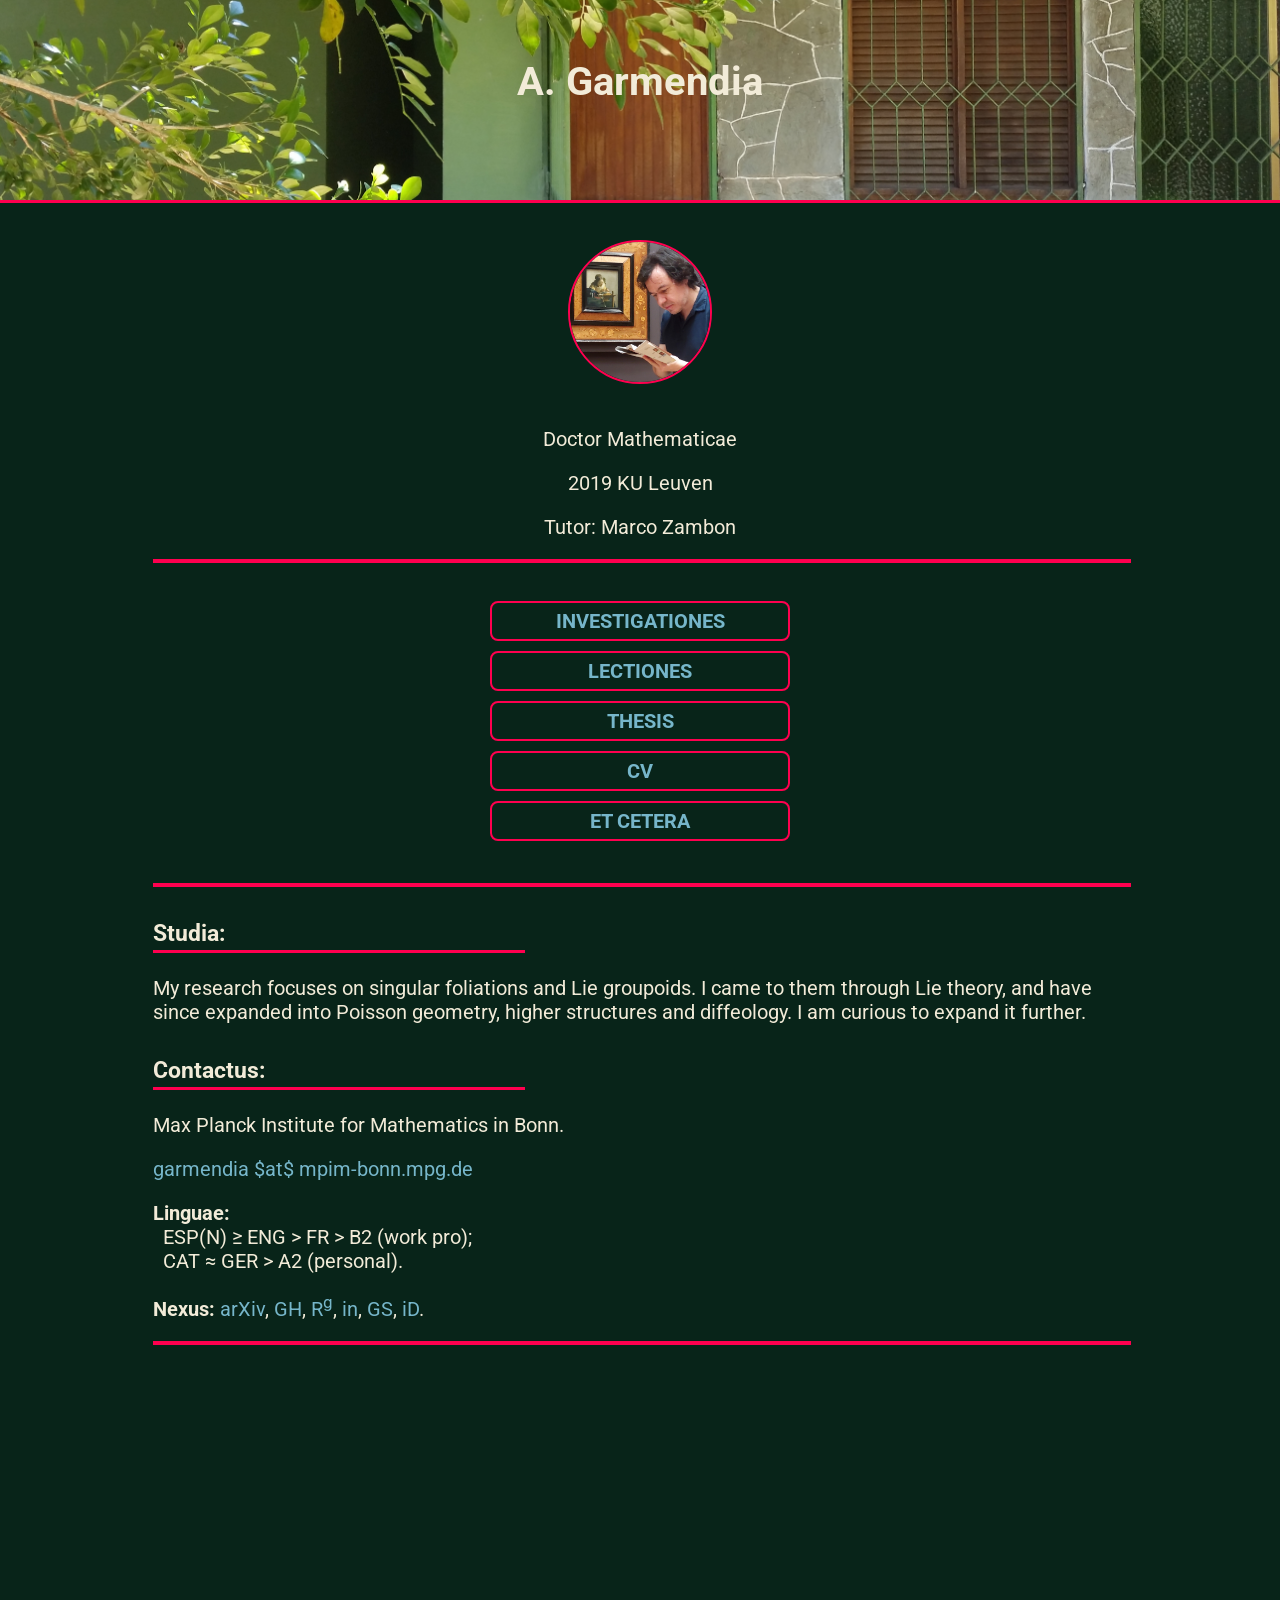
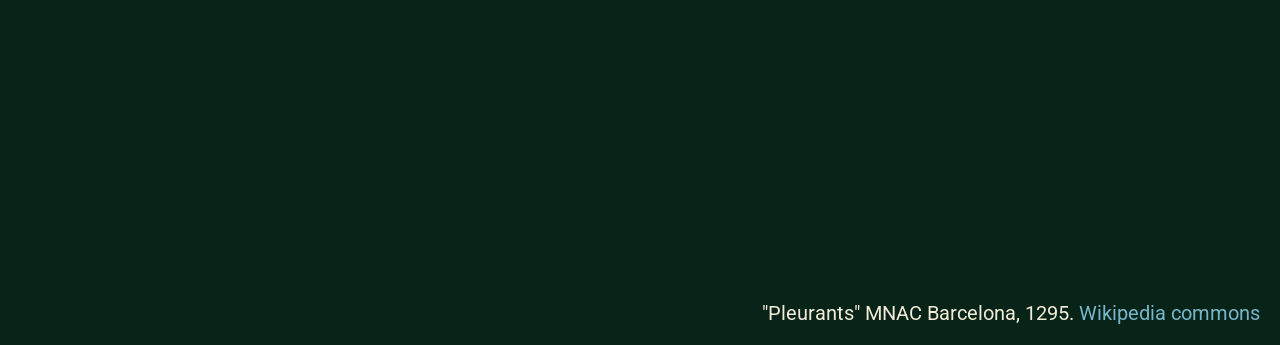
==== index.html @ 1e1d066b "Update contact information and language details" ====
<!DOCTYPE html>

<html lang="en">

<head>
	<link rel="stylesheet" href="../styles/mstyle.css">

<link rel="icon" type="image/png" href="/files/truth.png">
    <meta charset="utf-8">
    <meta name="author" content="A. Garmendia">
    <meta name="description" content="A. Garmendia's Home">
	<meta name="viewport" content="width=device-width, initial-scale=1.0">
    <title>A. Garmendia's Home</title>
</head>
  
<body>
    
    <header>
      <div class="htaco">
      <h1>A. Garmendia</h1>
      </div>
    </header>
    
<main>
	<div class="itaco">
  		<figure>
  			<img class="propic"
      alt="imago mei"
  				src="../files/foto.jpg"
  				loading="lazy"
				>
  		</figure>
		</div>
    <section>
	<div class="htaco">
<p> Doctor Mathematicae </p>

<p>2019 KU Leuven</p>

<p>Tutor: Marco Zambon</p>
	<hr style="border: 2px solid var(--bcol); width: 100%;">
	</div>
	
 
  	
    <section>
	
<div class="butaco">
<a href="/pub/" class="square-button">INVESTIGATIONES</a>
<a href="/teach/" class="square-button">LECTIONES</a>
<a href="https://arxiv.org/pdf/2107.10502" class="square-button">THESIS</a>
<a href="/cv/" class="square-button">CV</a>
<a href="/misc/" class="square-button">ET CETERA</a>
</div>
  </section>

	    <section>
	<div class="taco">
		<hr style="border: 2px solid var(--bcol); width: 100%;">	
		
	<h3 class="hsec">Studia:</h3>
		<p>My research focuses on singular foliations and Lie groupoids. I came to them through Lie theory, and have since expanded into Poisson geometry, higher structures and diffeology. I am curious to expand it further. </p>

	<h3 class="hsec">Contactus:</h3>
		<p>Max Planck Institute for Mathematics in Bonn.</p>
	 <p style="color:var(--lcol)">   garmendia $at$ mpim-bonn.mpg.de</p>
		<p> <strong>Linguae:</strong> <br> &nbsp; ESP(N) ≥ ENG > FR > B2 (work pro); <br> &nbsp; CAT ≈ GER > A2 (personal).</p>
<p> <strong>Nexus:</strong> <a href="https://arxiv.org/search/math?searchtype=author&query=Garmendia,+A" > arXiv</a>, <a href="https://github.com/Algardiagon"> GH</a>, <a href="https://www.researchgate.net/profile/Alfonso-Garmendia-2"> R<sup>g</sup></a>, <a href="https://www.linkedin.com/in/alfonso-garmendia-396795205/"> in</a>, <a href="https://scholar.google.com/citations?user=NTgsOb4AAAAJ&hl=en"> GS</a>, <a href="https://orcid.org/0000-0002-2888-3824"> iD</a>.
</p>
	<hr style="border: 2px solid var(--bcol); width: 100%;">	
  	</div>
  </section>
	
	<!--  <div style="margin-top: 200px;"></div> -->
	
		
	<footer class="page-end">

  				<p>"Pleurants" MNAC Barcelona, 1295.<br class="mob"> <a href="https://commons.wikimedia.org/wiki/File:Pleurants_-_Google_Art_Project.jpg" target="_blank" rel="noopener">Wikipedia commons</a>
				</p>
  	
	
  
	</footer>

		

  </main>
</body>
  
</html>
---- styles/mstyle.css ----
@import url('https://fonts.googleapis.com/css2?family=Roboto:wght@400;500;700&display=swap');


:root {
    --col: #1F8A3B; /*green */
    --bcol: #ff004f; /*red */
    --lcol: #76b6ca; /*blue */
	--gcol: #082419; /*greenboard */
	--wcol: #F2EBD8; /*white */
--hcol: #DAA520; /*Goldr */
    --heading-font: 'roboto', sans-serif;
    --body-font: 'roboto', sans-serif;
}

/* green blackboard #082419; */

h1, h2, h3 {
    font-family: var(--heading-font);
}


body {
	 margin: 0;
    font-family: var(--body-font);
    font-size: 20px;
    background-color: var(--gcol);
    color: var(--wcol);
}

header h1 a {
    padding: 0;
}

header {
 background-image: url("../files/casa.jpg");
  background-size: cover;
  background-position: center;
  background-repeat: no-repeat;

  height: 180px;
  display: flex;
  justify-content: center;
  align-items: center;
	
    padding: 10px;
    background-color: #111111;
    border-bottom: 3px solid var(--bcol);
}

.hsec {
    margin-top: 2rem;
    border-bottom: 3px solid var(--bcol);
    padding-bottom: 3px;
    width: 38.2%;
}



.taco {
    width: 100%;
    max-width: 1000px;
    margin: 0 auto 1cm;
    box-sizing: border-box;
    padding: 0 13px;
}

.htaco {
    width: 100%;
    max-width: 1000px;
    margin: 0 auto 1cm;
    box-sizing: border-box;
    padding: 0 13px;
    text-align: center
}

.itaco {
 	width: 80%;
    max-width: 900px;
    margin: 0 auto 1cm;
    padding-top: 17px;
	  text-align: center
}

/* Links */

a {
    text-decoration: none;
    color: var(--lcol);
    transition: color 0.5s;
}

a:hover{
    color: var(--hcol);
}

nav {
    display: flex;
    gap: 10px;
}


figure {
    margin: 1em auto;
}

.picture {
    max-width: 100%;
    height: auto;
    display: block;
}

.propic {
    width: 140px;
    height: 140px;
    object-fit: cover;
    border-radius: 50%;
	border: 2px solid var(--bcol);
}

img.picture ~ figcaption {
    text-align: center;
}

.butaco {
  display: flex;
  flex-direction: column;
  align-items: center;
  justify-content: center;
  width: 100%;
  gap: 10px;
  padding-bottom: 32px;
}

.square-button {
	 display: flex;
  justify-content: center;
  align-items: center;

  width: 300px;
  min-width: 300px;
  max-width: 300px;

  height: 40px;
  min-height: 40px;

  box-sizing: border-box;
  flex-shrink: 0;

  background-color: var(--gcol);
  color: var(--lcol);
  text-decoration: none;
  border-radius: 8px;
  font-weight: bold;
	border: 2px solid var(--bcol);
}

.square-button:hover,
.square-button:focus-visible {
    background-color: var(--hcol);
    border: 2px solid var(--lcol);
    color: var(--gcol);
    outline: none;
}


.mob {
  display: none;
}

.page-end {
	position: relative;
	background-image: url("https://upload.wikimedia.org/wikipedia/commons/thumb/a/ab/Pleurants_-_Google_Art_Project.jpg/960px-Pleurants_-_Google_Art_Project.jpg");
background-size: cover;
  background-repeat: no-repeat;
	  background-position: top;
	height: 400px;
    margin-top: 100px;
    padding-bottom: 100px;
	align-items: flex-end;
}

.page-end p {
    position: absolute;
    bottom: 20px;
    right: 20px;

    text-align: right;
    margin: 0;
}

@media (max-width: 768px) {
  .mob {
    display: block;
  }
}
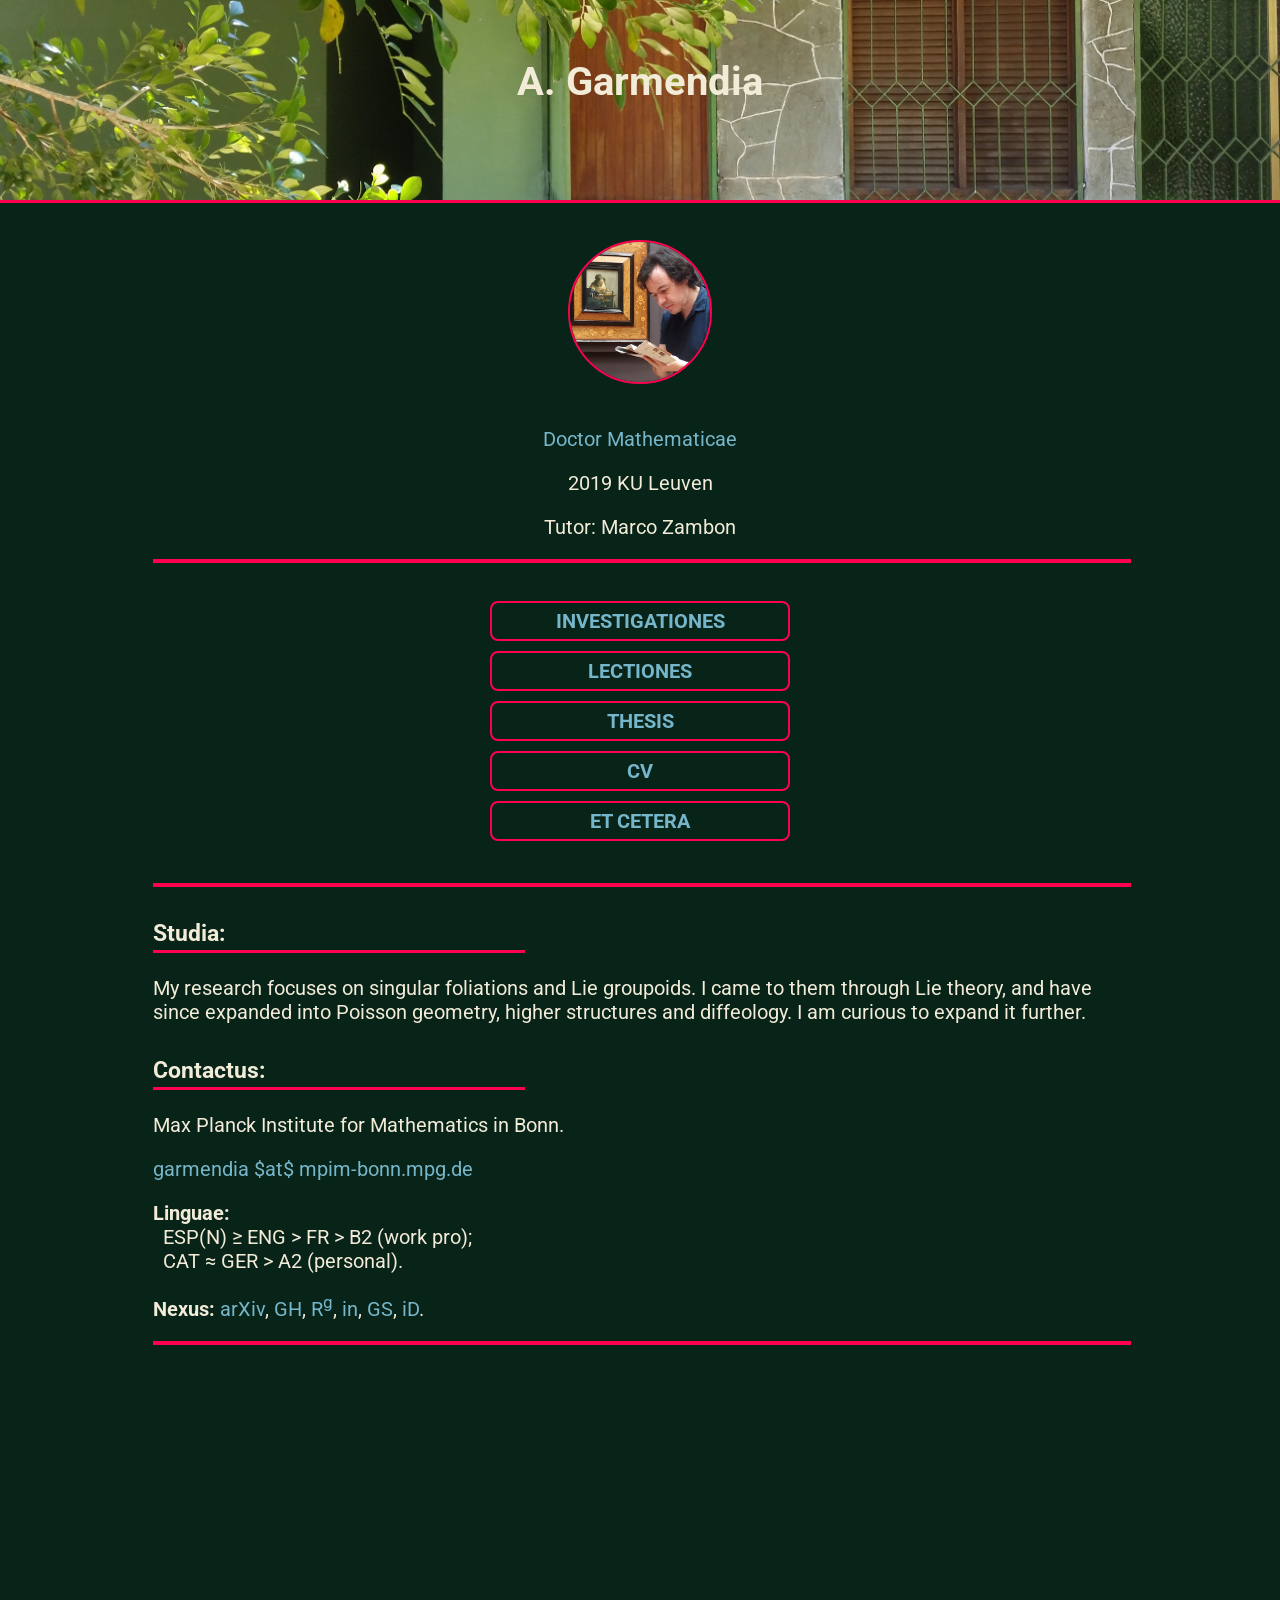
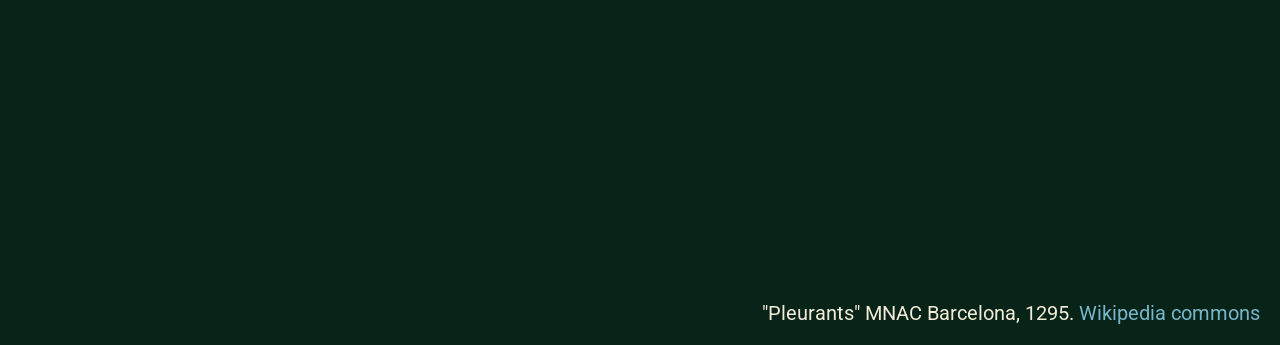
==== commit e243c9fc: "Update Doctor Mathematicae to be a hyperlink" ====
--- a/index.html
+++ b/index.html
@@ -33,7 +33,7 @@
 		</div>
     <section>
 	<div class="htaco">
-<p> Doctor Mathematicae </p>
+<p> <a href="https://www.mathgenealogy.org/id.php?id=251918">Doctor Mathematicae </a></p>
 
 <p>2019 KU Leuven</p>
 
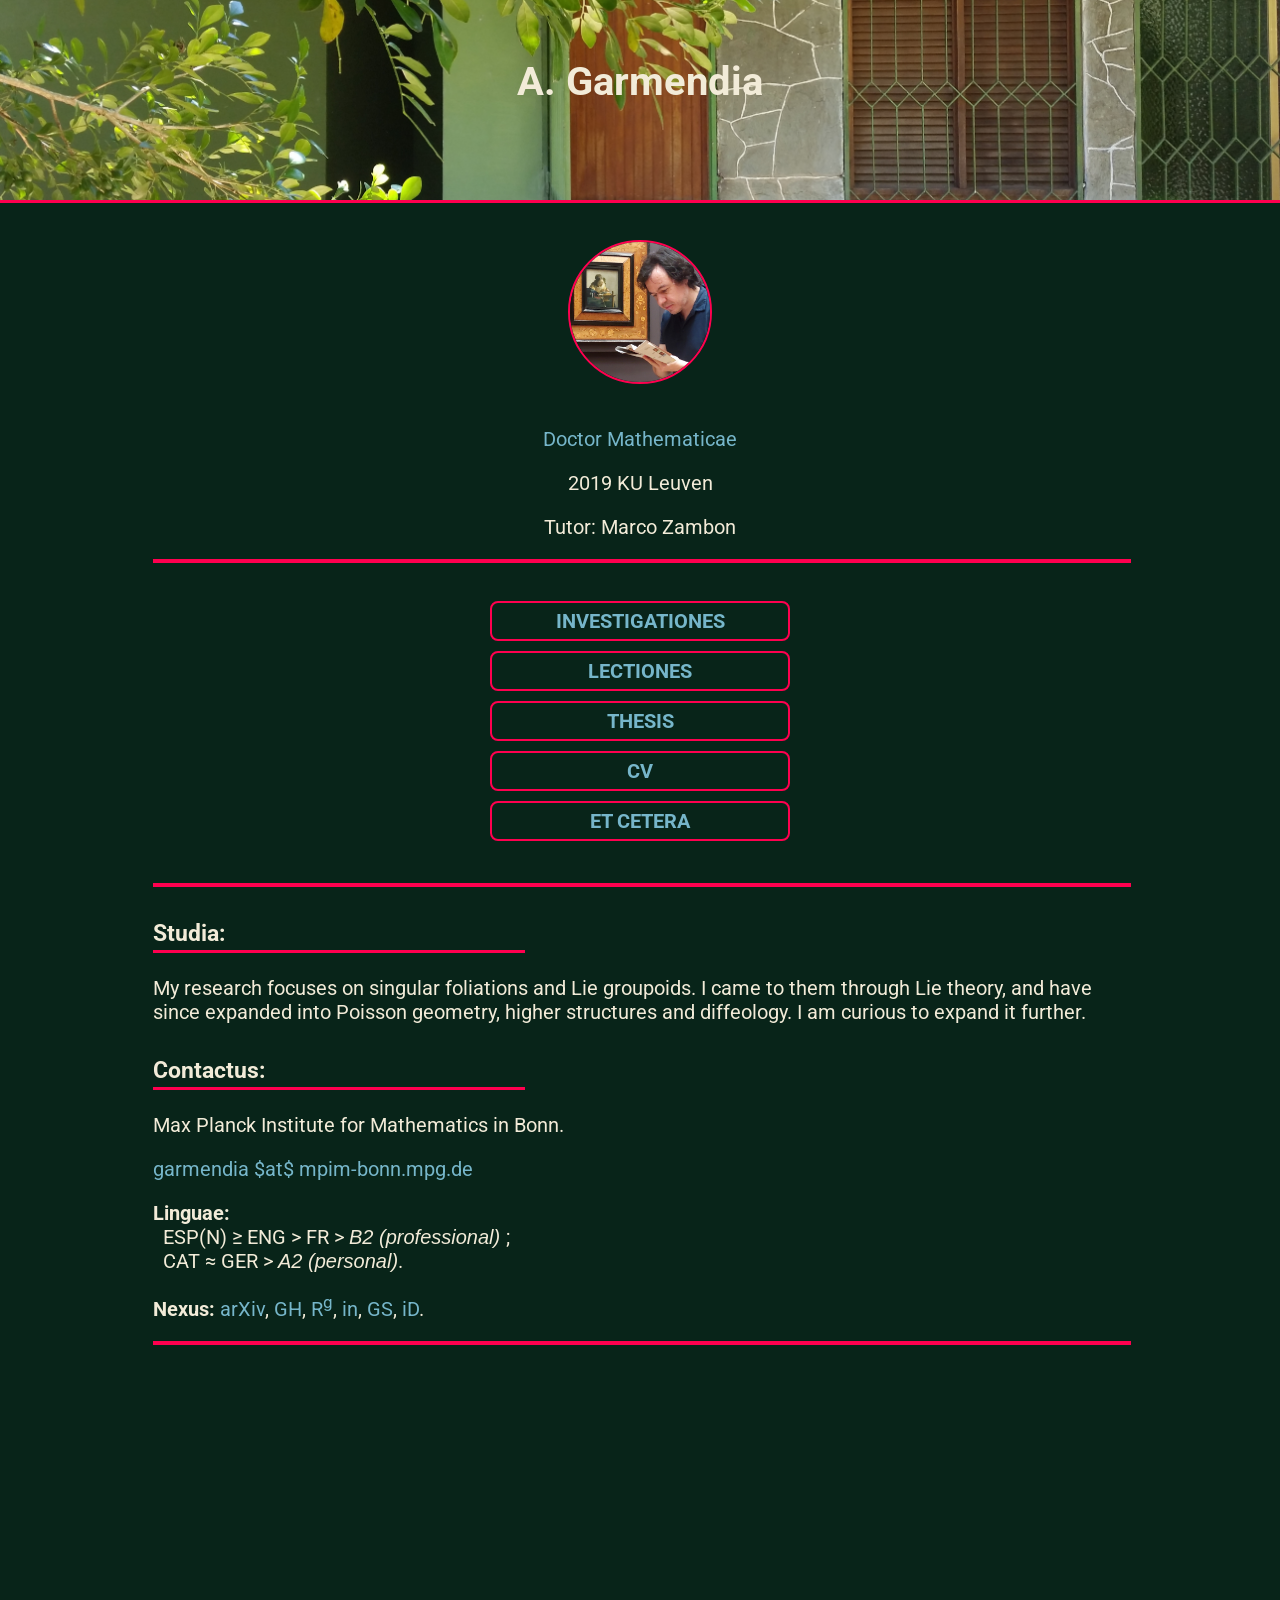
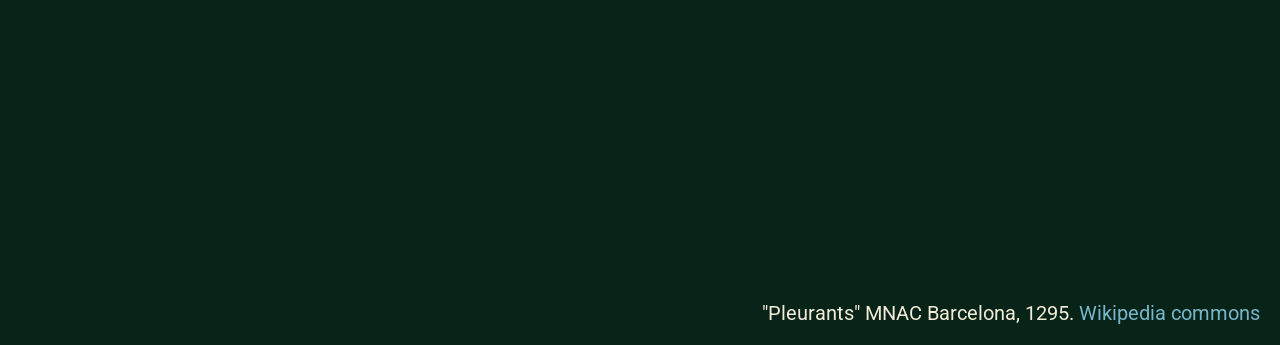
==== commit 4cb027f8: "Refine language proficiency details in contact section Updated language proficiency description for " ====
--- a/index.html
+++ b/index.html
@@ -64,7 +64,7 @@
 	<h3 class="hsec">Contactus:</h3>
 		<p>Max Planck Institute for Mathematics in Bonn.</p>
 	 <p style="color:var(--lcol)">   garmendia $at$ mpim-bonn.mpg.de</p>
-		<p> <strong>Linguae:</strong> <br> &nbsp; ESP(N) ≥ ENG > FR > B2 (work pro); <br> &nbsp; CAT ≈ GER > A2 (personal).</p>
+		<p> <strong>Linguae:</strong> <br> &nbsp; ESP(N) ≥ ENG > FR > <i> B2 (professional) </i>; <br> &nbsp; CAT ≈ GER > <i> A2 (personal)</i>.</p>
 <p> <strong>Nexus:</strong> <a href="https://arxiv.org/search/math?searchtype=author&query=Garmendia,+A" > arXiv</a>, <a href="https://github.com/Algardiagon"> GH</a>, <a href="https://www.researchgate.net/profile/Alfonso-Garmendia-2"> R<sup>g</sup></a>, <a href="https://www.linkedin.com/in/alfonso-garmendia-396795205/"> in</a>, <a href="https://scholar.google.com/citations?user=NTgsOb4AAAAJ&hl=en"> GS</a>, <a href="https://orcid.org/0000-0002-2888-3824"> iD</a>.
 </p>
 	<hr style="border: 2px solid var(--bcol); width: 100%;">	
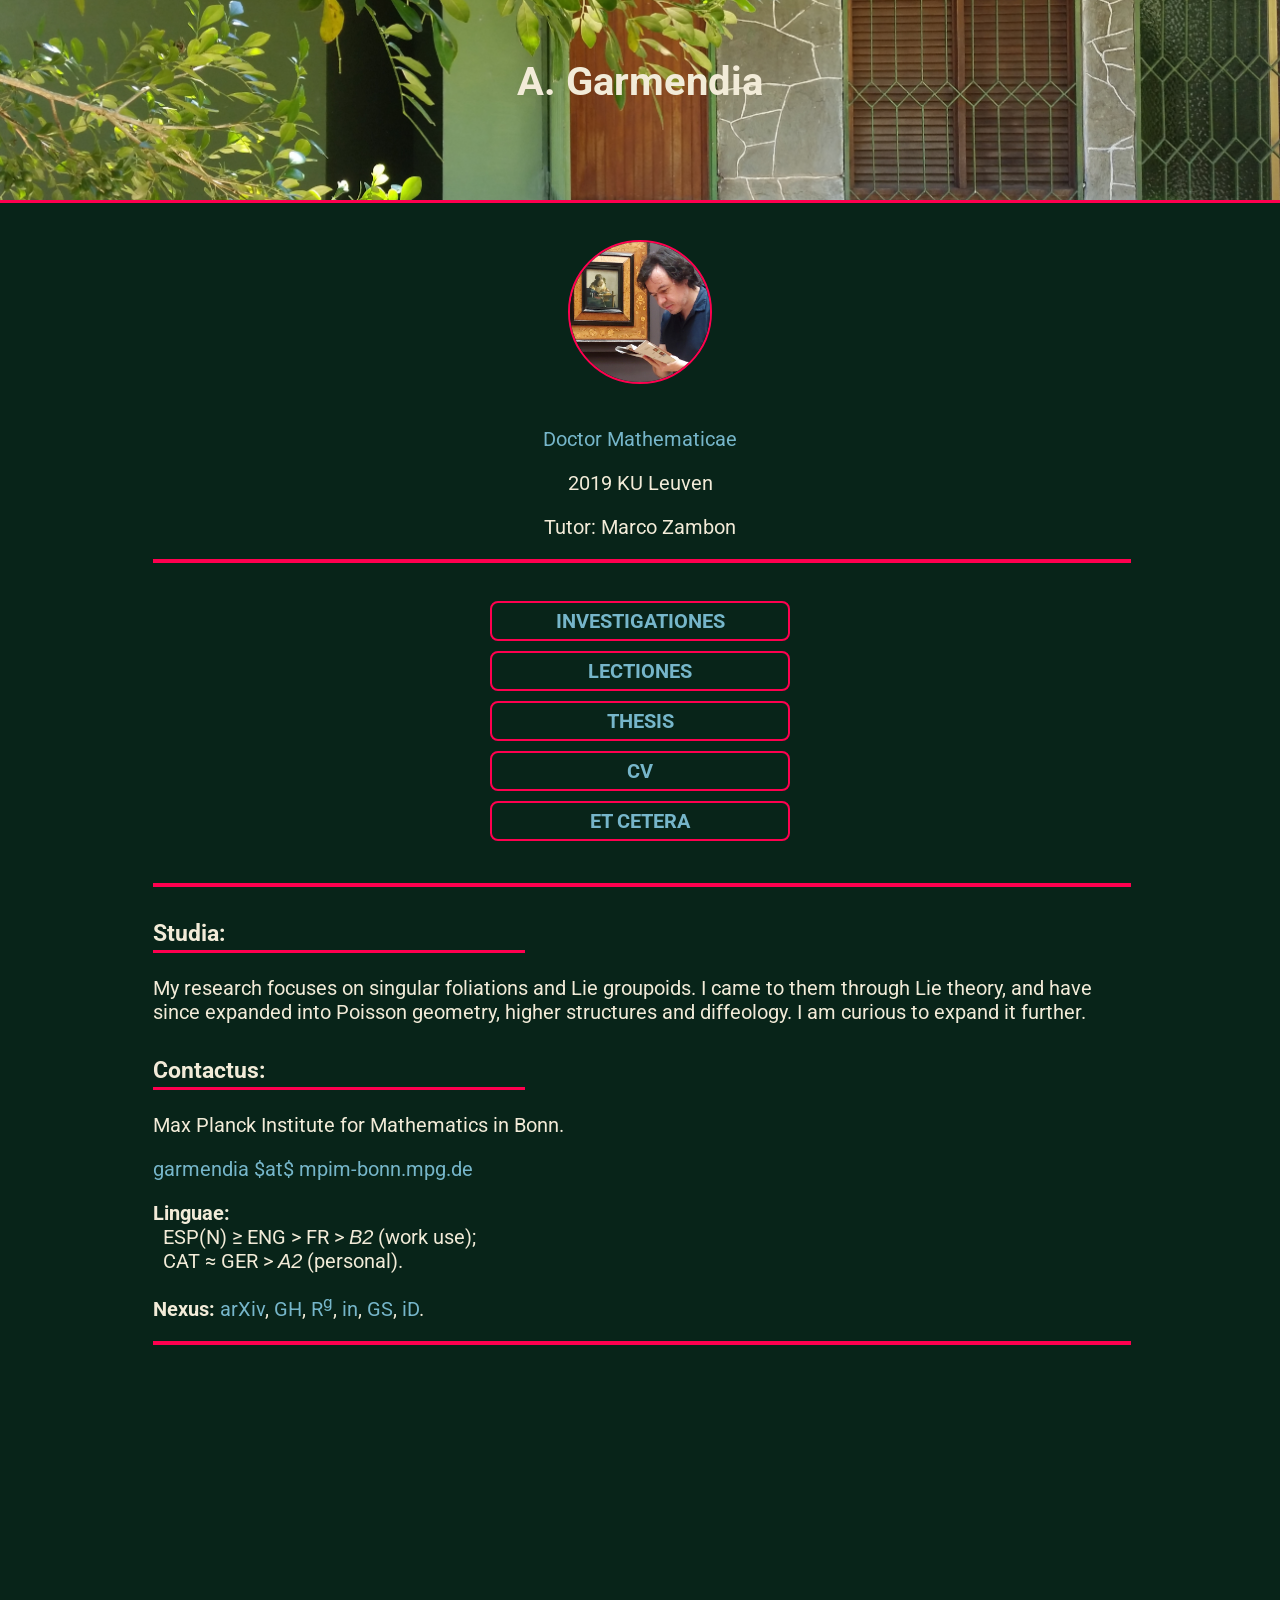
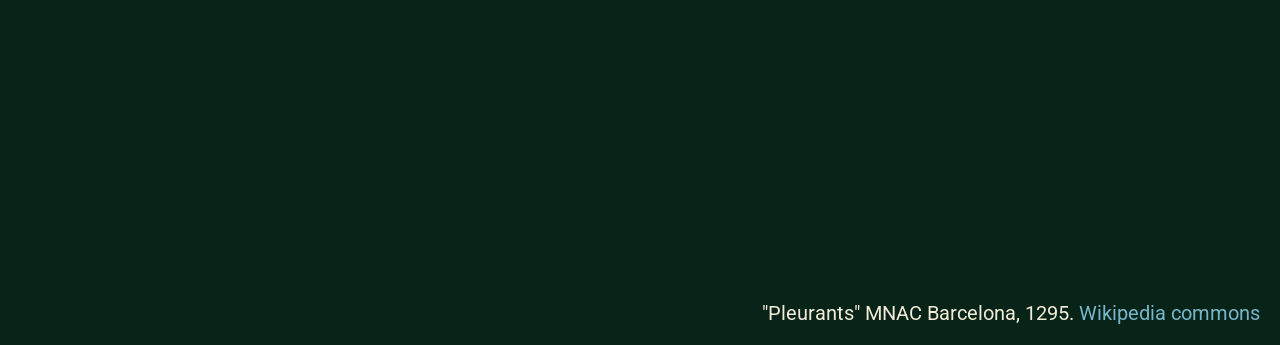
==== commit ff05897f: "Refine language proficiency details in contact section Updated language proficiency description for " ====
--- a/index.html
+++ b/index.html
@@ -64,7 +64,7 @@
 	<h3 class="hsec">Contactus:</h3>
 		<p>Max Planck Institute for Mathematics in Bonn.</p>
 	 <p style="color:var(--lcol)">   garmendia $at$ mpim-bonn.mpg.de</p>
-		<p> <strong>Linguae:</strong> <br> &nbsp; ESP(N) ≥ ENG > FR > <i> B2 (professional) </i>; <br> &nbsp; CAT ≈ GER > <i> A2 (personal)</i>.</p>
+		<p> <strong>Linguae:</strong> <br> &nbsp; ESP(N) ≥ ENG > FR > <i>B2</i> (work use); <br> &nbsp; CAT ≈ GER > <i>A2</i> (personal).</p>
 <p> <strong>Nexus:</strong> <a href="https://arxiv.org/search/math?searchtype=author&query=Garmendia,+A" > arXiv</a>, <a href="https://github.com/Algardiagon"> GH</a>, <a href="https://www.researchgate.net/profile/Alfonso-Garmendia-2"> R<sup>g</sup></a>, <a href="https://www.linkedin.com/in/alfonso-garmendia-396795205/"> in</a>, <a href="https://scholar.google.com/citations?user=NTgsOb4AAAAJ&hl=en"> GS</a>, <a href="https://orcid.org/0000-0002-2888-3824"> iD</a>.
 </p>
 	<hr style="border: 2px solid var(--bcol); width: 100%;">	
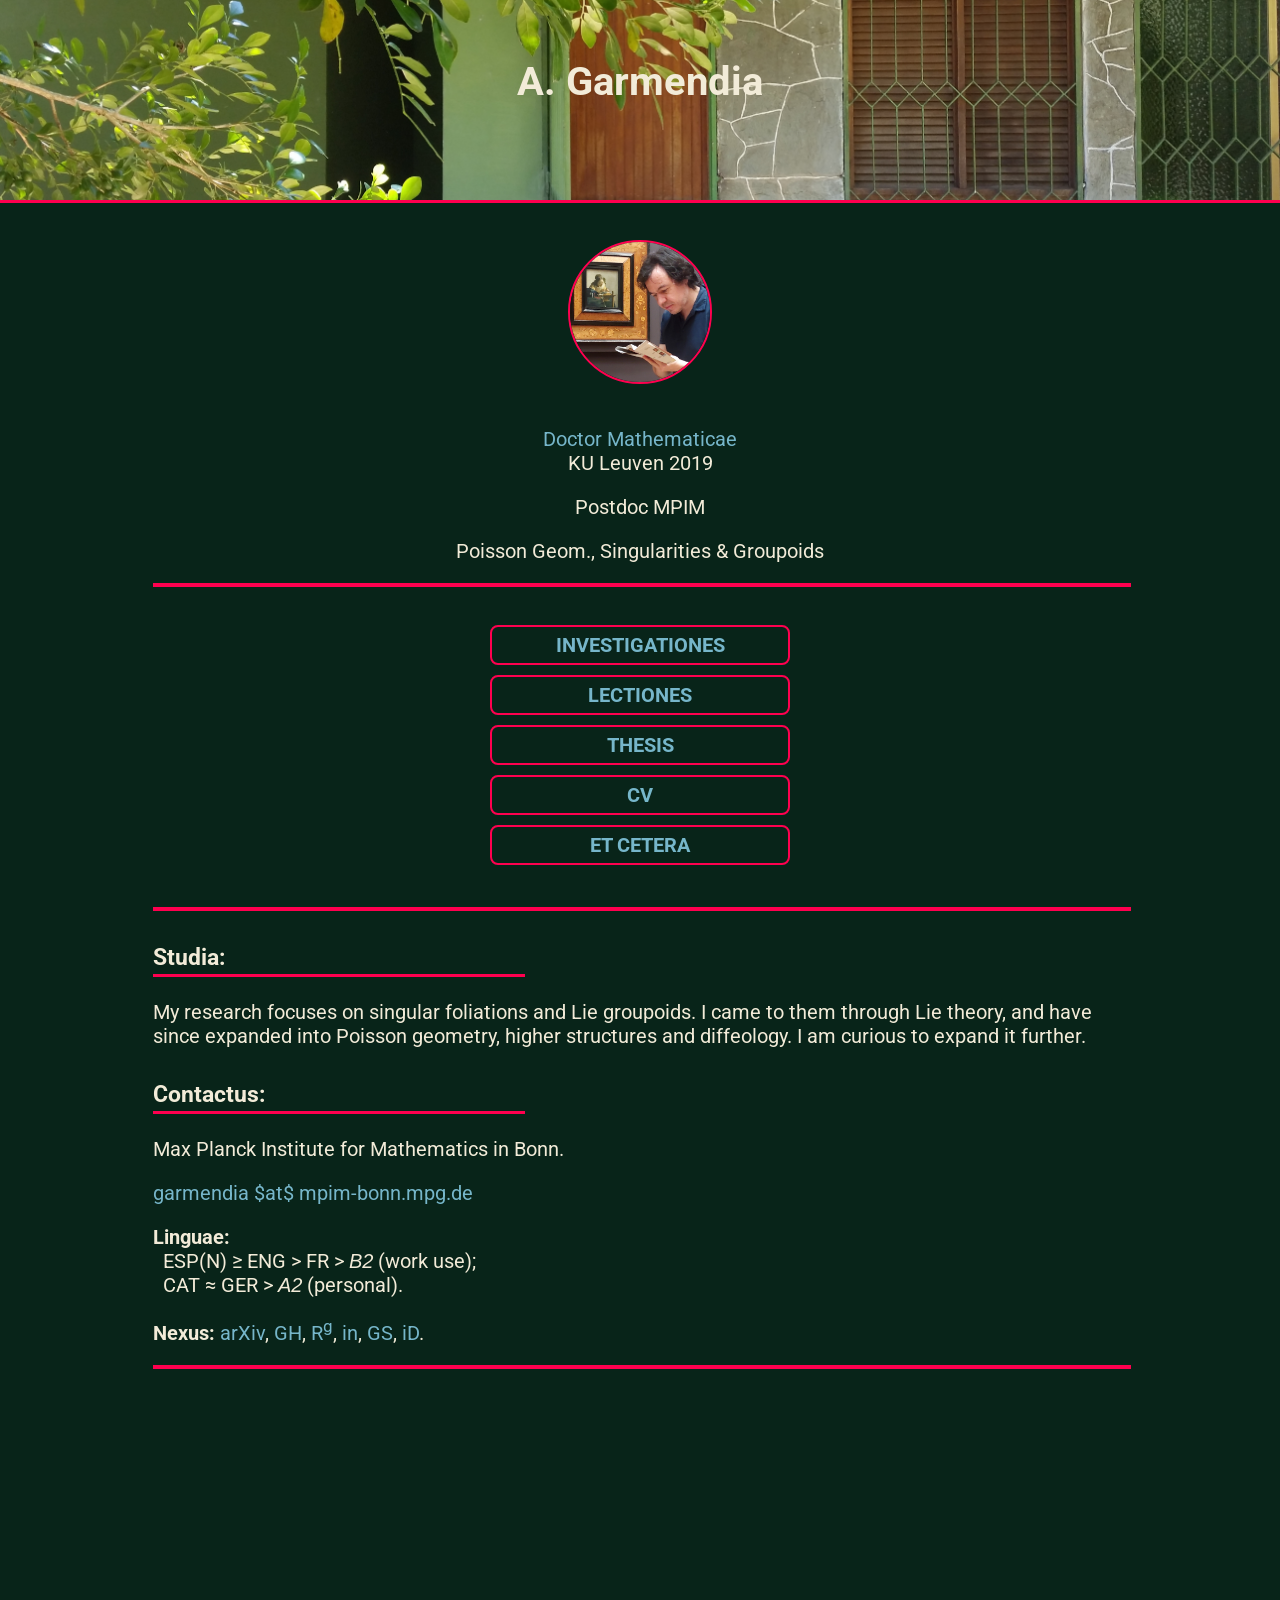
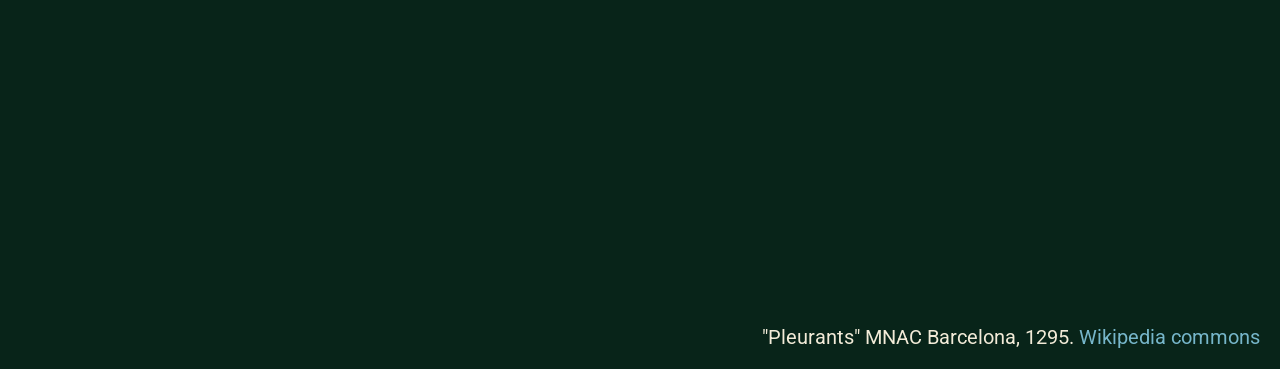
==== commit a962aaa5: "Update index.html" ====
--- a/index.html
+++ b/index.html
@@ -33,11 +33,11 @@
 		</div>
     <section>
 	<div class="htaco">
-<p> <a href="https://www.mathgenealogy.org/id.php?id=251918">Doctor Mathematicae </a></p>
+<p> <a href="https://www.mathgenealogy.org/id.php?id=251918">Doctor Mathematicae </a> <br> KU Leuven 2019 </p>
 
-<p>2019 KU Leuven</p>
+<p>Postdoc MPIM</p>
 
-<p>Tutor: Marco Zambon</p>
+<p>Poisson Geom., Singularities & Groupoids</p>
 	<hr style="border: 2px solid var(--bcol); width: 100%;">
 	</div>
 	
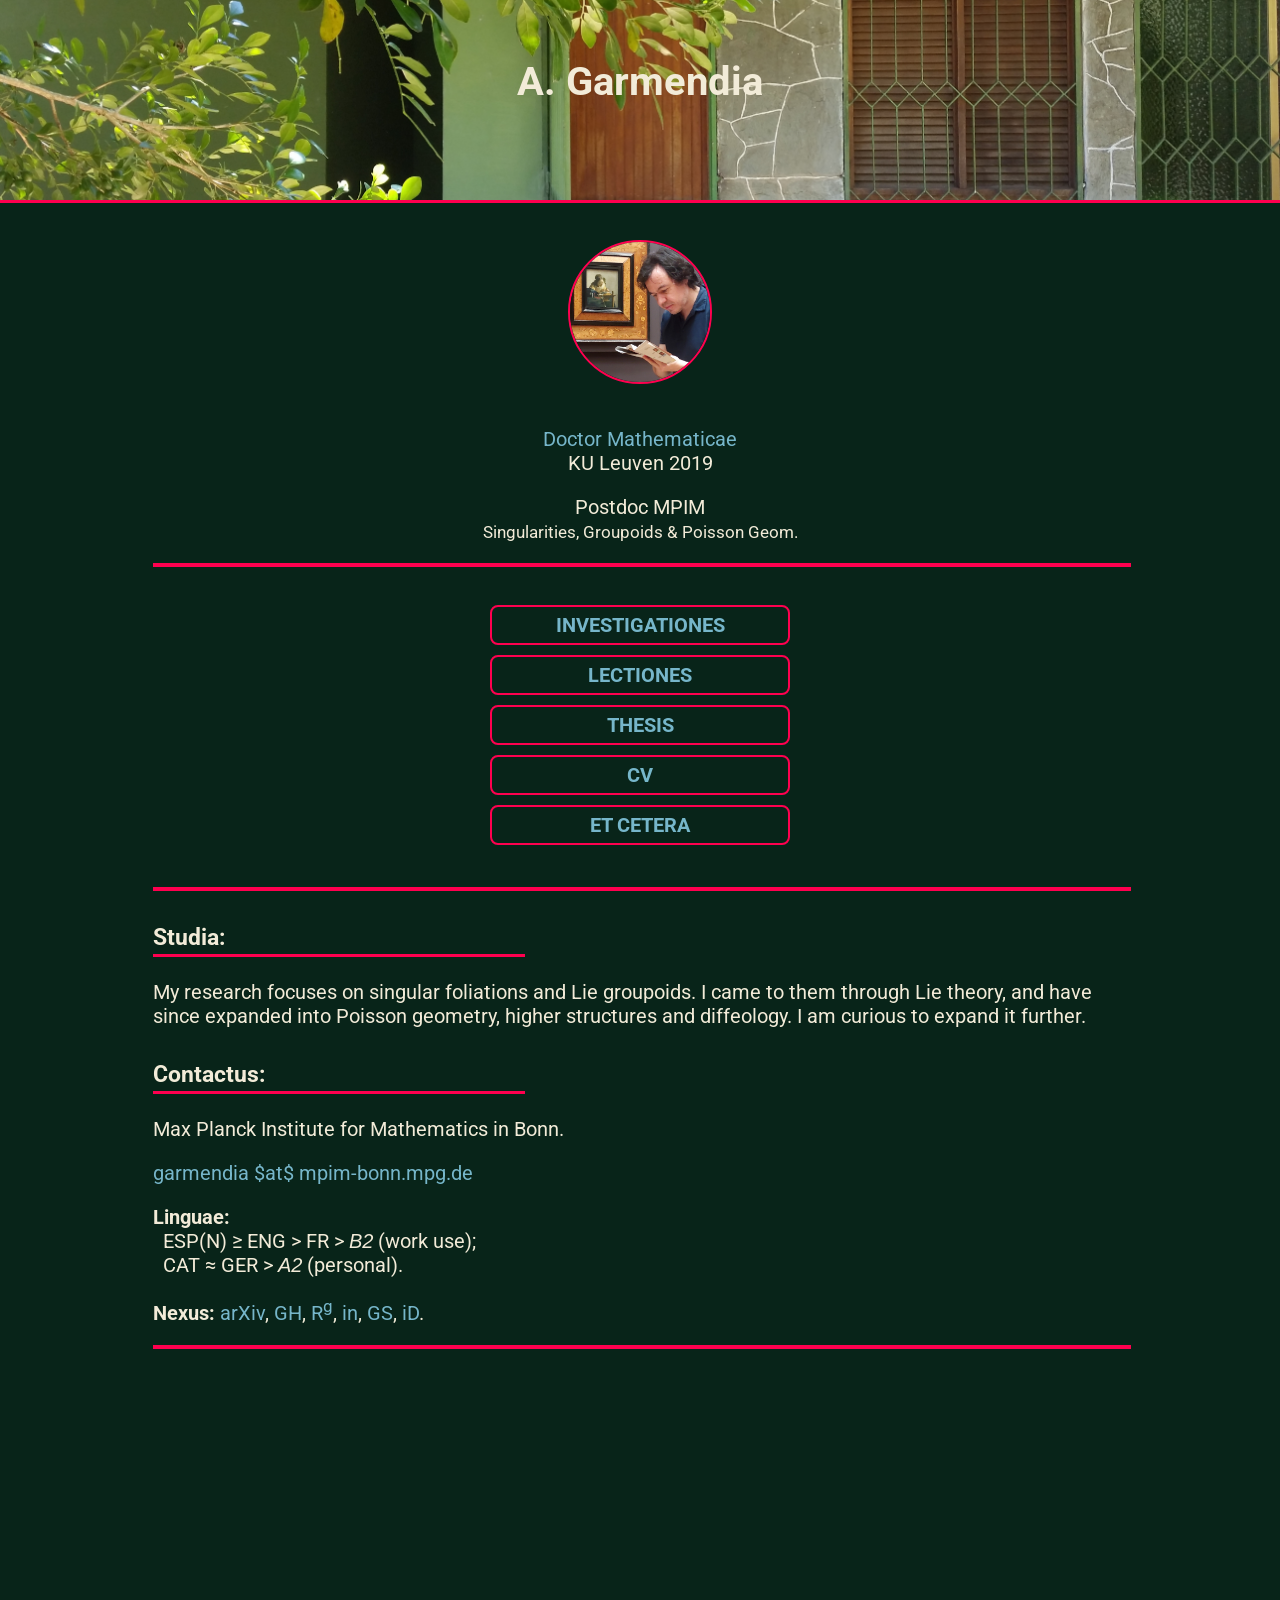
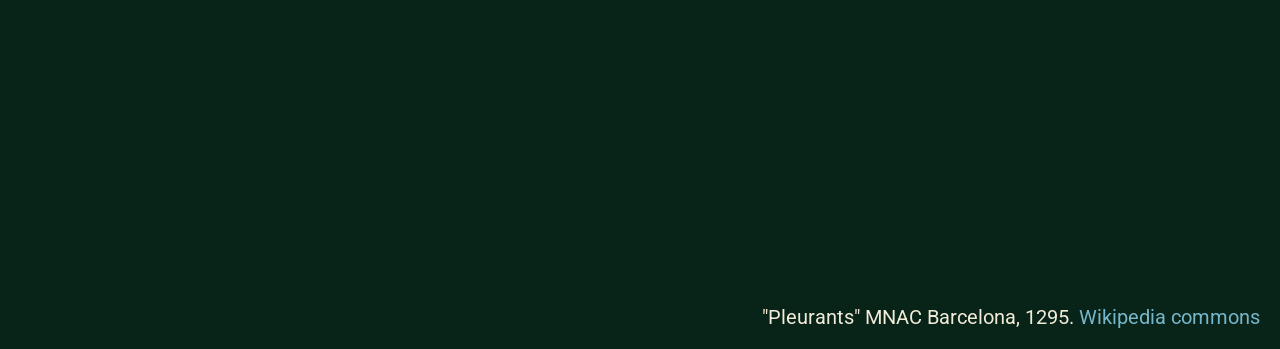
==== commit 92fad8cf: "Update index.html" ====
--- a/index.html
+++ b/index.html
@@ -35,9 +35,8 @@
 	<div class="htaco">
 <p> <a href="https://www.mathgenealogy.org/id.php?id=251918">Doctor Mathematicae </a> <br> KU Leuven 2019 </p>
 
-<p>Postdoc MPIM</p>
-
-<p>Poisson Geom., Singularities & Groupoids</p>
+<p>Postdoc MPIM<br>
+<small>Singularities, Groupoids & Poisson Geom. </small></p>
 	<hr style="border: 2px solid var(--bcol); width: 100%;">
 	</div>
 	
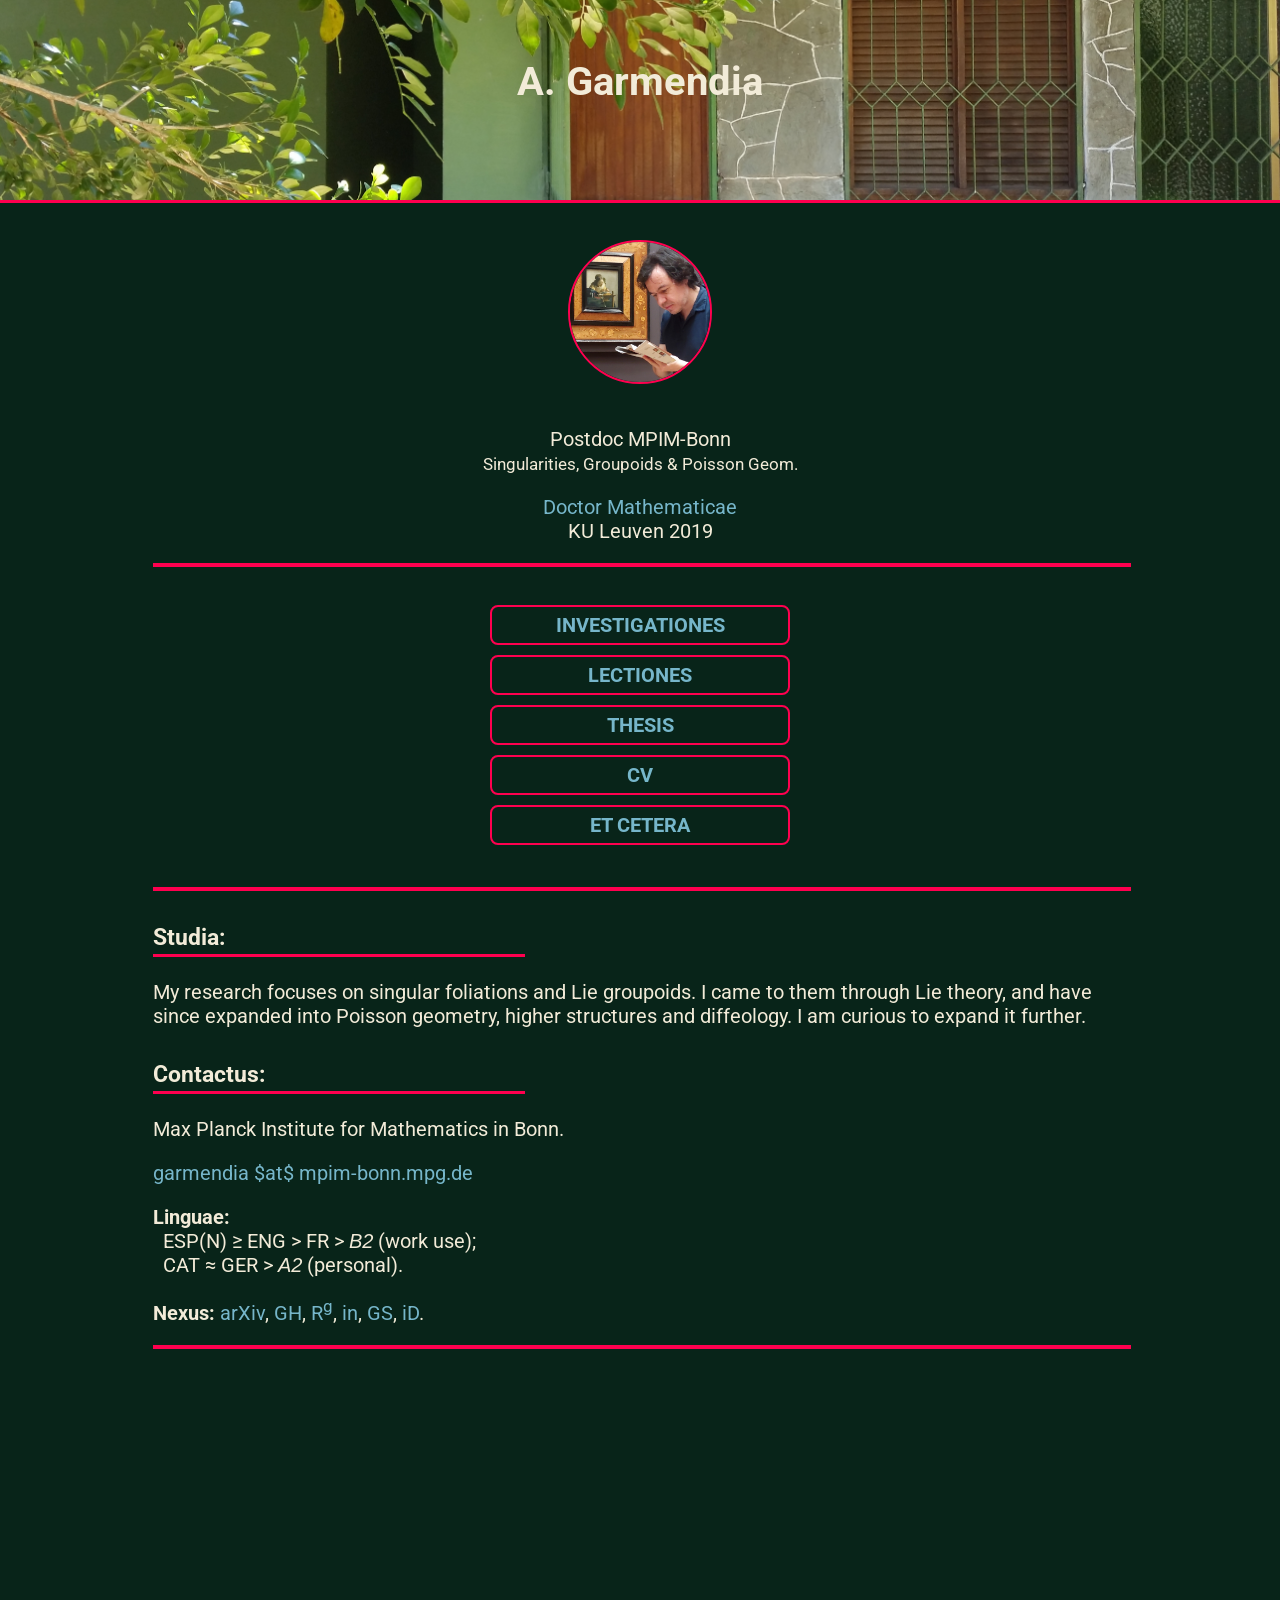
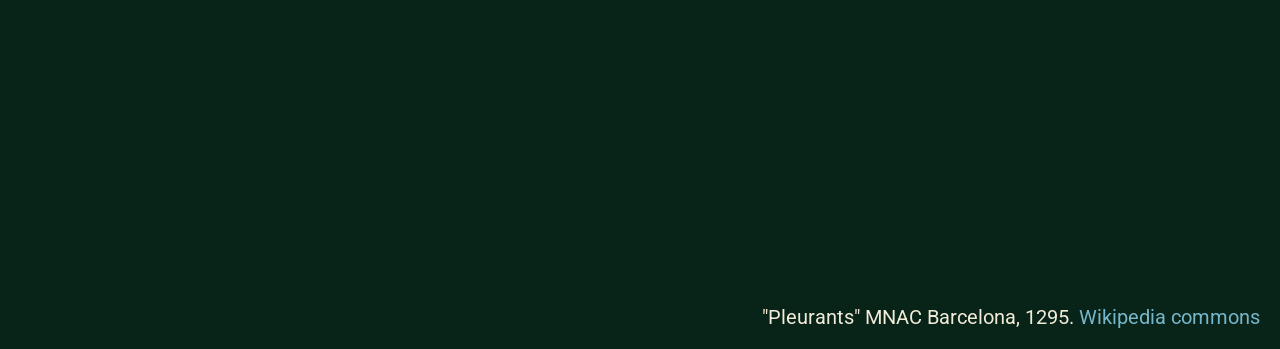
==== commit 9e06c1b3: "Update index.html" ====
--- a/index.html
+++ b/index.html
@@ -33,10 +33,11 @@
 		</div>
     <section>
 	<div class="htaco">
-<p> <a href="https://www.mathgenealogy.org/id.php?id=251918">Doctor Mathematicae </a> <br> KU Leuven 2019 </p>
+<p>Postdoc MPIM-Bonn<br>
+<small>Singularities, Groupoids & Poisson Geom. </small></p>
 
-<p>Postdoc MPIM<br>
-<small>Singularities, Groupoids & Poisson Geom. </small></p>
+<p><a href="https://www.mathgenealogy.org/id.php?id=251918">Doctor Mathematicae </a> <br> KU Leuven 2019 </p>
+
 	<hr style="border: 2px solid var(--bcol); width: 100%;">
 	</div>
 	
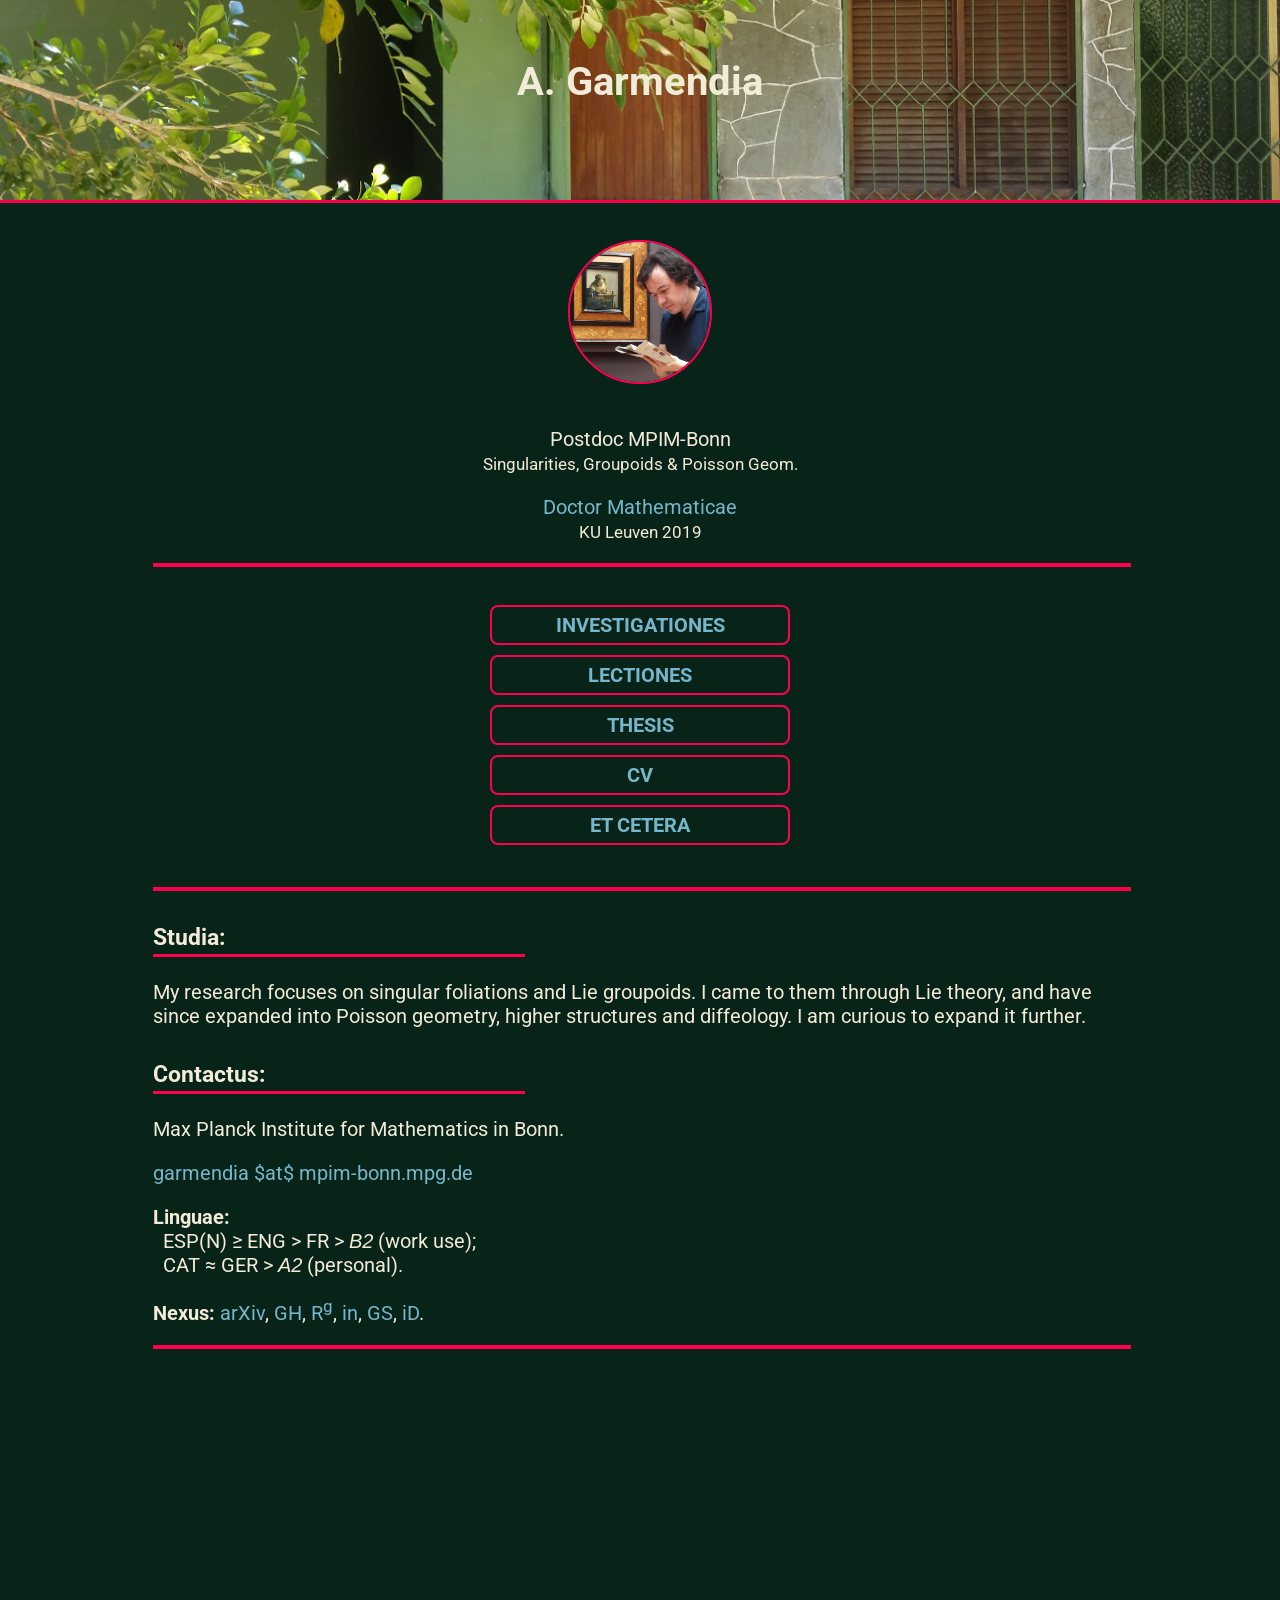
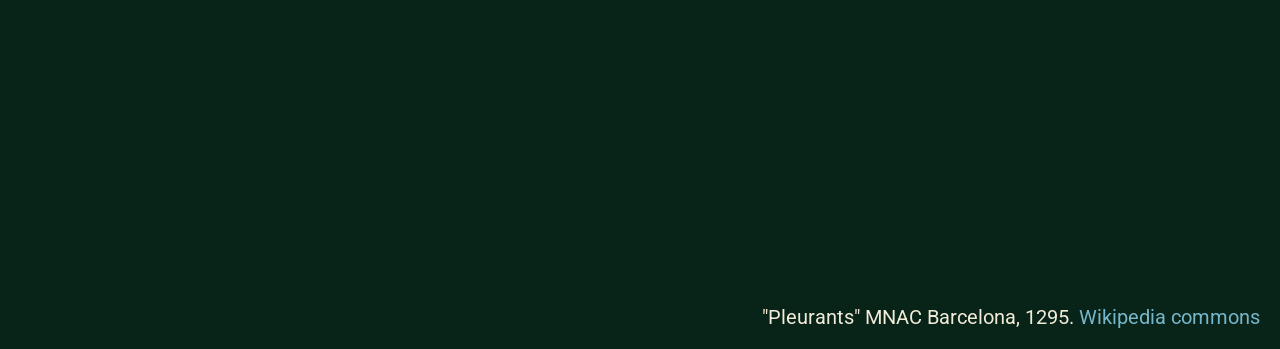
==== commit 0974ec30: "Update index.html" ====
--- a/index.html
+++ b/index.html
@@ -36,7 +36,7 @@
 <p>Postdoc MPIM-Bonn<br>
 <small>Singularities, Groupoids & Poisson Geom. </small></p>
 
-<p><a href="https://www.mathgenealogy.org/id.php?id=251918">Doctor Mathematicae </a> <br> KU Leuven 2019 </p>
+<p><a href="https://www.mathgenealogy.org/id.php?id=251918">Doctor Mathematicae </a> <br> <small>KU Leuven 2019</small></p>
 
 	<hr style="border: 2px solid var(--bcol); width: 100%;">
 	</div>
